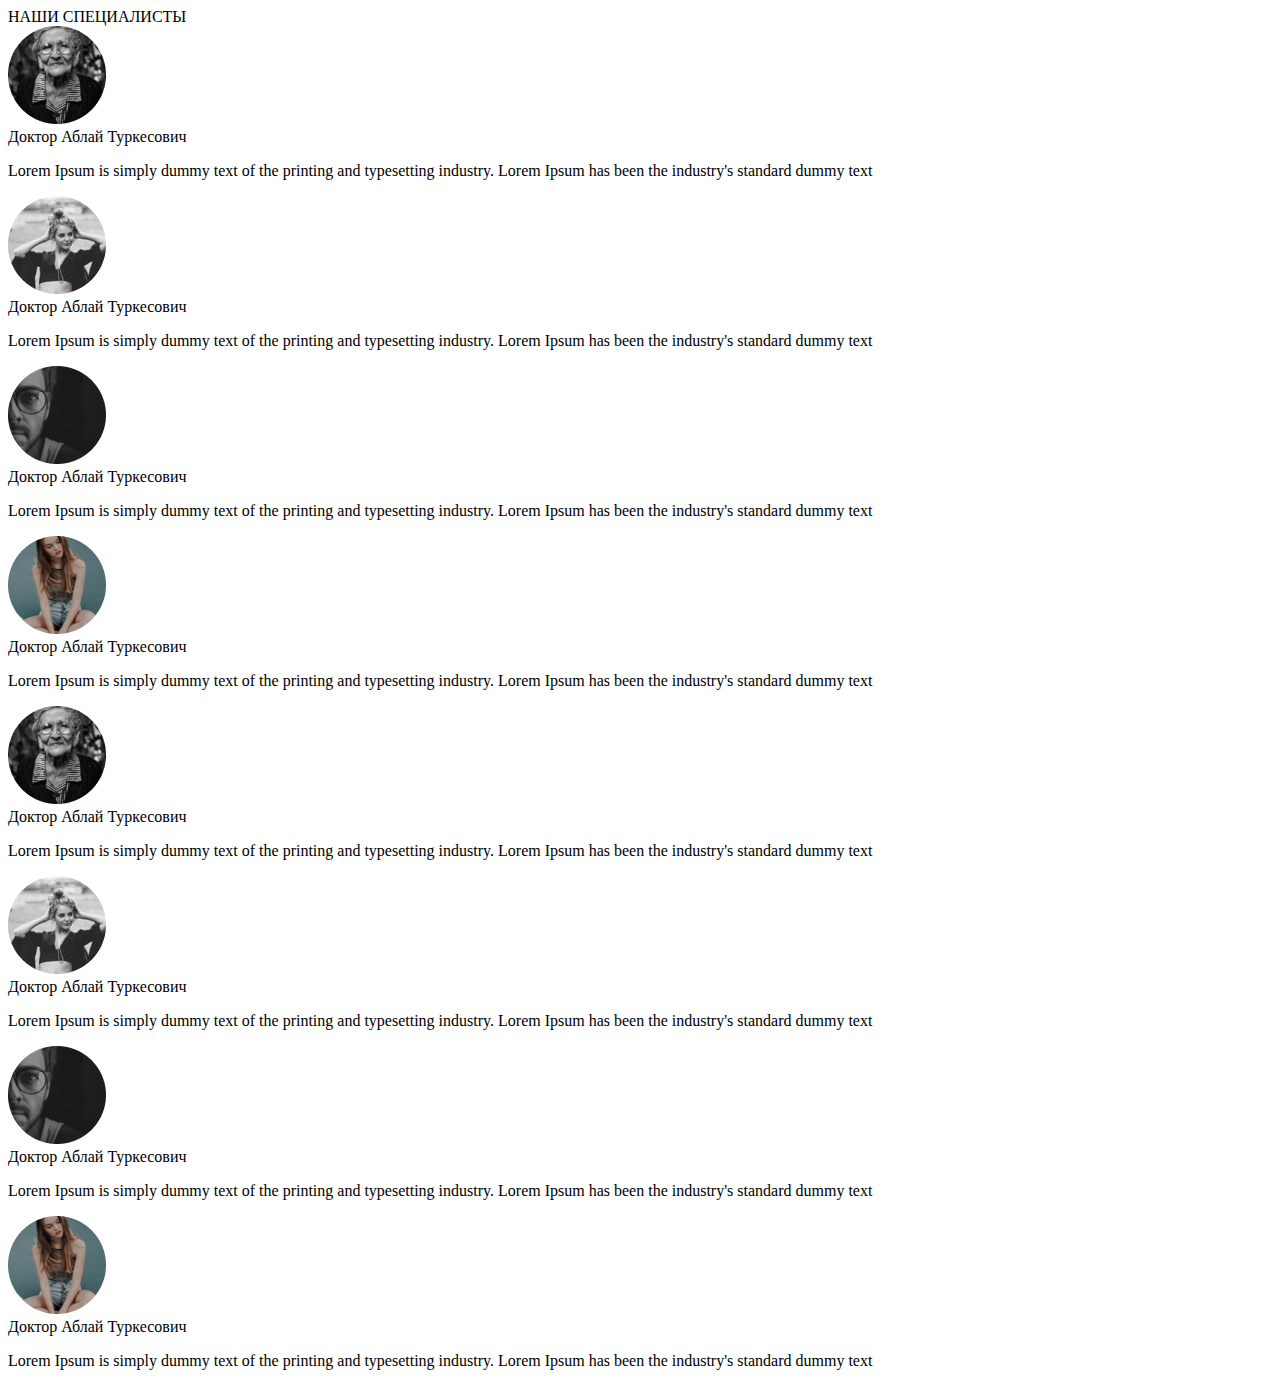
==== aboutUs/aboutUs.html @ 02e731ca "add first version of site without JS" ====
<!DOCTYPE html>
<html lang="en">
<head>
    <meta charset="UTF-8">
    <meta http-equiv="X-UA-Compatible" content="IE=edge">
    <meta name="viewport" content="width=device-width, initial-scale=1.0">
    <title>Document</title>
    <link rel="stylesheet" href="aboutUS.css">
</head>
<body>
    <header>НАШИ СПЕЦИАЛИСТЫ</header>
    <main>
        <div class="doctor-block">
            <div class="doctor-image"> <img src="/img/doctor1.png" alt=""></div>
            <div class="doctor-name">Доктор Аблай Туркесович</div>
            <p>Lorem Ipsum is simply dummy text of the printing and typesetting industry. Lorem Ipsum has been the industry's standard dummy text</p>
        </div>
        <div class="doctor-block">
            <div class="doctor-image"> <img src="/img/doctor2.png" alt=""></div>
            <div class="doctor-name">Доктор Аблай Туркесович</div>
            <p>Lorem Ipsum is simply dummy text of the printing and typesetting industry. Lorem Ipsum has been the industry's standard dummy text</p>
        </div>
        <div class="doctor-block">
            <div class="doctor-image"> <img src="/img/doctor3.png" alt=""></div>
            <div class="doctor-name">Доктор Аблай Туркесович</div>
            <p>Lorem Ipsum is simply dummy text of the printing and typesetting industry. Lorem Ipsum has been the industry's standard dummy text</p>
        </div>
        <div class="doctor-block">
            <div class="doctor-image"> <img src="/img/doctor4.png" alt=""></div>
            <div class="doctor-name">Доктор Аблай Туркесович</div>
            <p>Lorem Ipsum is simply dummy text of the printing and typesetting industry. Lorem Ipsum has been the industry's standard dummy text</p>
        </div>
        <div class="doctor-block">
            <div class="doctor-image"> <img src="/img/doctor1.png" alt=""></div>
            <div class="doctor-name">Доктор Аблай Туркесович</div>
            <p>Lorem Ipsum is simply dummy text of the printing and typesetting industry. Lorem Ipsum has been the industry's standard dummy text</p>
        </div>
        <div class="doctor-block">
            <div class="doctor-image"> <img src="/img/doctor2.png" alt=""></div>
            <div class="doctor-name">Доктор Аблай Туркесович</div>
            <p>Lorem Ipsum is simply dummy text of the printing and typesetting industry. Lorem Ipsum has been the industry's standard dummy text</p>
        </div>
        <div class="doctor-block">
            <div class="doctor-image"> <img src="/img/doctor3.png" alt=""></div>
            <div class="doctor-name">Доктор Аблай Туркесович</div>
            <p>Lorem Ipsum is simply dummy text of the printing and typesetting industry. Lorem Ipsum has been the industry's standard dummy text</p>
        </div>
        <div class="doctor-block">
            <div class="doctor-image"> <img src="/img/doctor4.png" alt=""></div>
            <div class="doctor-name">Доктор Аблай Туркесович</div>
            <p>Lorem Ipsum is simply dummy text of the printing and typesetting industry. Lorem Ipsum has been the industry's standard dummy text</p>
        </div>
    </main>
</body>
</html>
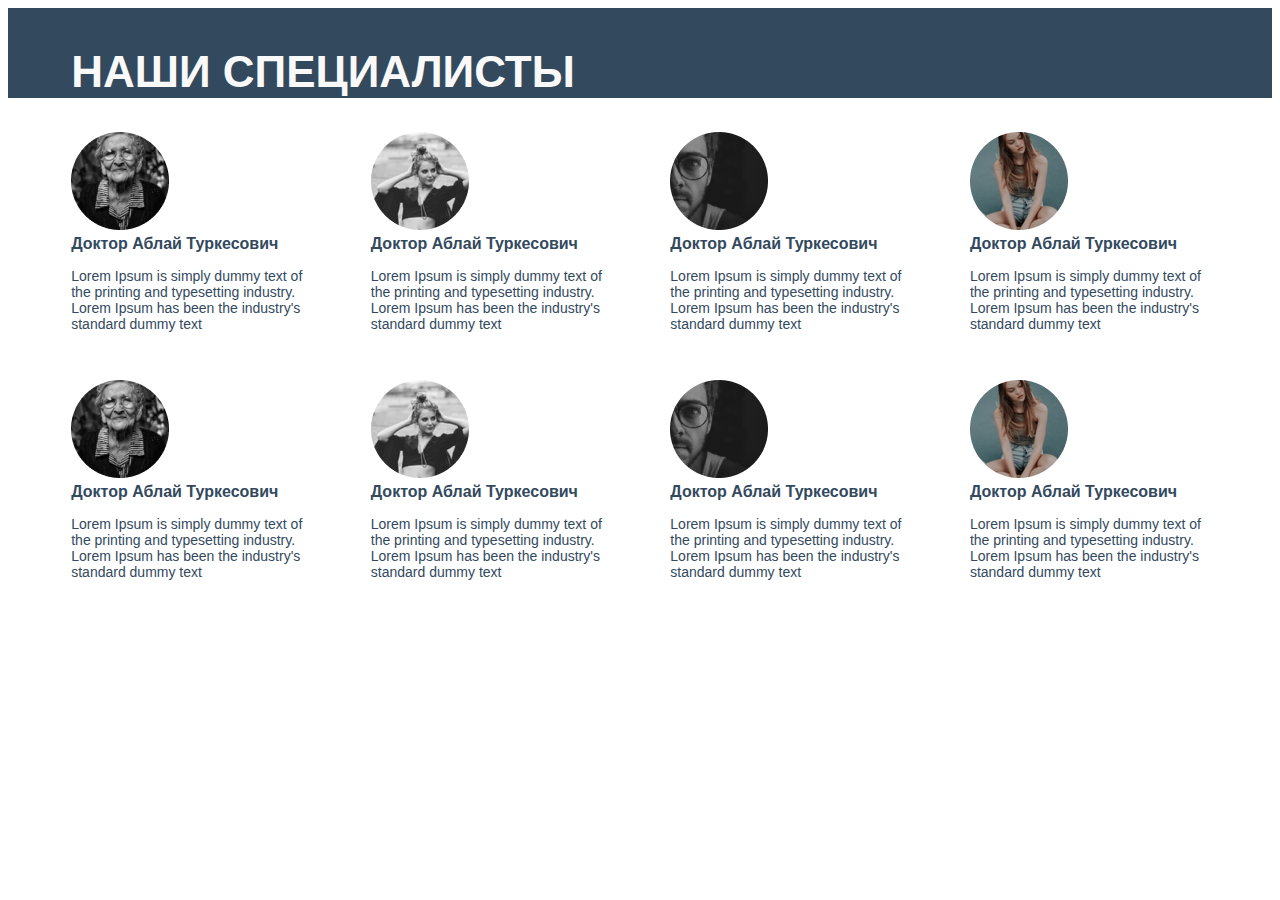
==== commit c1f94d20: "fix a mistake" ====
--- a/aboutUs/aboutUs.html
+++ b/aboutUs/aboutUs.html
@@ -5,48 +5,48 @@
     <meta http-equiv="X-UA-Compatible" content="IE=edge">
     <meta name="viewport" content="width=device-width, initial-scale=1.0">
     <title>Document</title>
-    <link rel="stylesheet" href="aboutUS.css">
+    <link rel="stylesheet" href="aboutUs.css">
 </head>
 <body>
     <header>НАШИ СПЕЦИАЛИСТЫ</header>
     <main>
         <div class="doctor-block">
-            <div class="doctor-image"> <img src="/img/doctor1.png" alt=""></div>
+            <div class="doctor-image"> <img src="img/doctor1.png" alt=""></div>
             <div class="doctor-name">Доктор Аблай Туркесович</div>
             <p>Lorem Ipsum is simply dummy text of the printing and typesetting industry. Lorem Ipsum has been the industry's standard dummy text</p>
         </div>
         <div class="doctor-block">
-            <div class="doctor-image"> <img src="/img/doctor2.png" alt=""></div>
+            <div class="doctor-image"> <img src="img/doctor2.png" alt=""></div>
             <div class="doctor-name">Доктор Аблай Туркесович</div>
             <p>Lorem Ipsum is simply dummy text of the printing and typesetting industry. Lorem Ipsum has been the industry's standard dummy text</p>
         </div>
         <div class="doctor-block">
-            <div class="doctor-image"> <img src="/img/doctor3.png" alt=""></div>
+            <div class="doctor-image"> <img src="img/doctor3.png" alt=""></div>
             <div class="doctor-name">Доктор Аблай Туркесович</div>
             <p>Lorem Ipsum is simply dummy text of the printing and typesetting industry. Lorem Ipsum has been the industry's standard dummy text</p>
         </div>
         <div class="doctor-block">
-            <div class="doctor-image"> <img src="/img/doctor4.png" alt=""></div>
+            <div class="doctor-image"> <img src="img/doctor4.png" alt=""></div>
             <div class="doctor-name">Доктор Аблай Туркесович</div>
             <p>Lorem Ipsum is simply dummy text of the printing and typesetting industry. Lorem Ipsum has been the industry's standard dummy text</p>
         </div>
         <div class="doctor-block">
-            <div class="doctor-image"> <img src="/img/doctor1.png" alt=""></div>
+            <div class="doctor-image"> <img src="img/doctor1.png" alt=""></div>
             <div class="doctor-name">Доктор Аблай Туркесович</div>
             <p>Lorem Ipsum is simply dummy text of the printing and typesetting industry. Lorem Ipsum has been the industry's standard dummy text</p>
         </div>
         <div class="doctor-block">
-            <div class="doctor-image"> <img src="/img/doctor2.png" alt=""></div>
+            <div class="doctor-image"> <img src="img/doctor2.png" alt=""></div>
             <div class="doctor-name">Доктор Аблай Туркесович</div>
             <p>Lorem Ipsum is simply dummy text of the printing and typesetting industry. Lorem Ipsum has been the industry's standard dummy text</p>
         </div>
         <div class="doctor-block">
-            <div class="doctor-image"> <img src="/img/doctor3.png" alt=""></div>
+            <div class="doctor-image"> <img src="img/doctor3.png" alt=""></div>
             <div class="doctor-name">Доктор Аблай Туркесович</div>
             <p>Lorem Ipsum is simply dummy text of the printing and typesetting industry. Lorem Ipsum has been the industry's standard dummy text</p>
         </div>
         <div class="doctor-block">
-            <div class="doctor-image"> <img src="/img/doctor4.png" alt=""></div>
+            <div class="doctor-image"> <img src="img/doctor4.png" alt=""></div>
             <div class="doctor-name">Доктор Аблай Туркесович</div>
             <p>Lorem Ipsum is simply dummy text of the printing and typesetting industry. Lorem Ipsum has been the industry's standard dummy text</p>
         </div>
--- a/aboutUs/aboutUs.css
+++ b/aboutUs/aboutUs.css
@@ -0,0 +1,46 @@
+header {
+    font-family: 'Montserrat', sans-serif;
+    font-style: normal;
+    font-weight: 800;
+    font-size: 44px;
+    line-height: 52px;
+    text-transform: uppercase;
+    color: #F9F9F9;
+    background-color: #32495E;
+    padding-top: 3%;
+    padding-left: 5%;
+}
+
+main {
+    max-width: 90%;
+    margin: auto;
+    display: flex;
+    flex-wrap: wrap;
+    justify-content: space-between;
+}
+
+.doctor-block {
+    width: 21%;
+    margin-top: 3%;
+}
+
+.doctor-name {
+    font-family: 'Montserrat', sans-serif;
+    font-style: normal;
+    font-weight: 800;
+    font-size: 16px;
+    line-height: 20px;
+    color: #32495E;
+}
+
+p {
+    font-family: 'Montserrat', sans-serif;
+    font-style: normal;
+    font-weight: 400;
+    font-size: 14px;
+    color: #32495E;
+}
+/* .doctor-block:hover{
+    background-color: aqua;
+    transition: 2s;
+} */